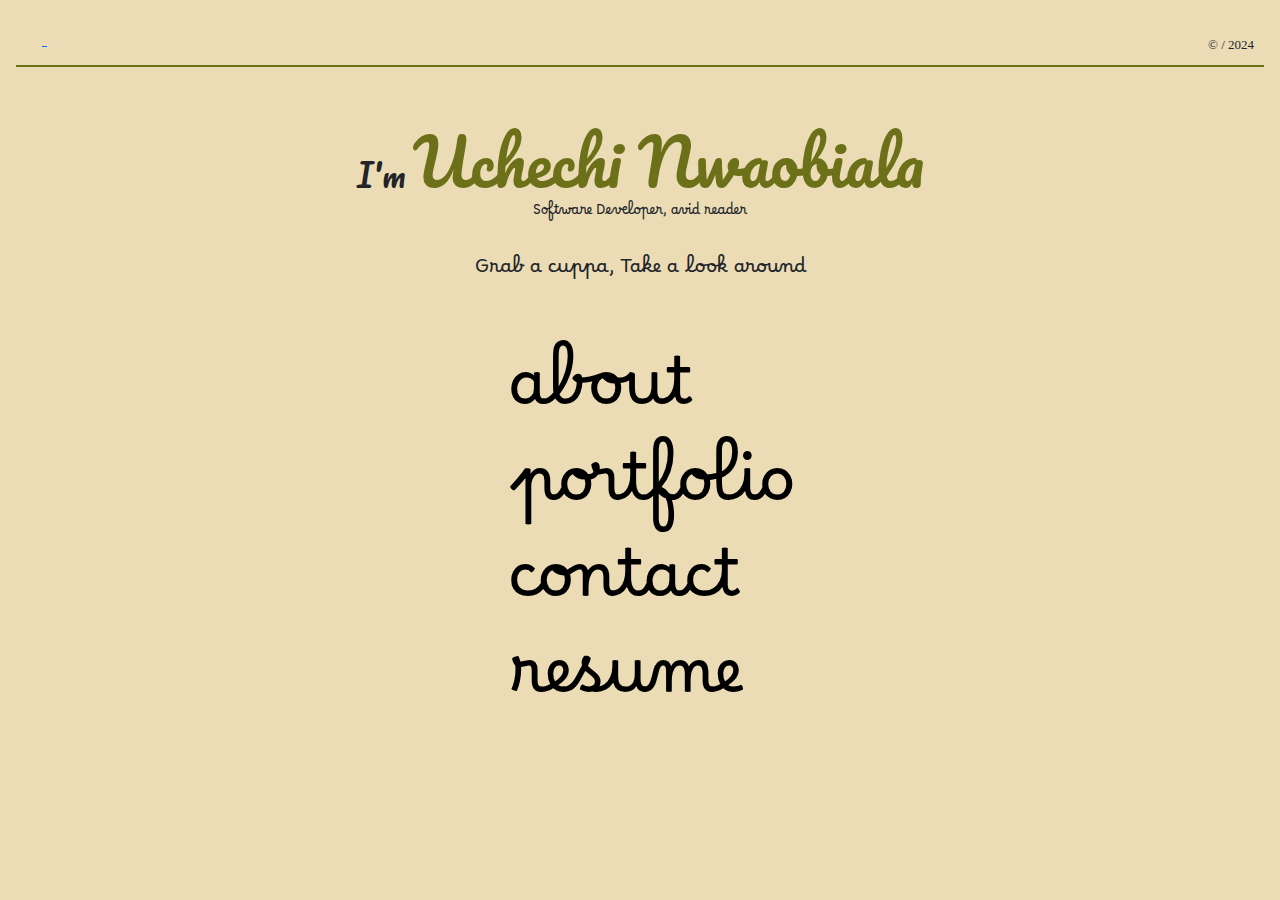
==== index.html @ dc9ac8cf "Initial Commit!!" ====
<!DOCTYPE html>
<html lang="en">
<head>
  <meta charset="UTF-8">
  <meta name="viewport" content="width=device-width, initial-scale=1.0"> <!-- displays site properly based on user's device -->

  <link rel="icon" type="image/png" sizes="32x32" href="assets\images\Logo.png">
  <link rel="stylesheet" href="style.css">
  <link href="https://cdn.jsdelivr.net/npm/bootstrap@5.3.3/dist/css/bootstrap.min.css" rel="stylesheet" integrity="sha384-QWTKZyjpPEjISv5WaRU9OFeRpok6YctnYmDr5pNlyT2bRjXh0JMhjY6hW+ALEwIH" crossorigin="anonymous">
<link rel="stylesheet" href="https://cdnjs.cloudflare.com/ajax/libs/font-awesome/4.7.0/css/font-awesome.min.css">
<link rel="preconnect" href="https://fonts.googleapis.com">
<link rel="preconnect" href="https://fonts.gstatic.com" crossorigin>
<link href="https://fonts.googleapis.com/css2?family=Borel&family=Jacquard+12&family=Marko+One&family=Monoton&family=Pacifico&family=Roboto+Mono:ital,wght@0,100..700;1,100..700&family=Sacramento&family=Spirax&family=Yatra+One&display=swap" rel="stylesheet">
<link rel="preconnect" href="https://fonts.googleapis.com">
<link rel="preconnect" href="https://fonts.gstatic.com" crossorigin>
<link href="https://fonts.googleapis.com/css2?family=Bodoni+Moda:ital,opsz,wght@0,6..96,400..900;1,6..96,400..900&family=Borel&family=Jacquard+12&family=Marko+One&family=Monoton&family=Pacifico&family=Roboto+Mono:ital,wght@0,100..700;1,100..700&family=Sacramento&family=Spirax&family=Yatra+One&display=swap" rel="stylesheet">


  
  <title>Uchechi Nwaobiala | Portfolio</title>


  <!-- Feel free to remove these styles or customise in your own stylesheet 👍 -->
  <style>
    .attribution { font-size: 11px; text-align: center; }
    .attribution a { color: hsl(228, 45%, 44%); }
  </style>
</head>
<body>

  <header id="navbar">
    <nav class="image-container">
      <a href="https://www.linkedin.com/in/uche-nwaobiala">
        <img src="https://img.icons8.com/?size=100&id=447&format=png&color=000000" alt="">
      </a>
     <a href="https://www.github.com/Uchyy">
      <img src="https://img.icons8.com/?size=100&id=62856&format=png&color=000000" alt=""></a>

      <a href="mailto:uchenwaobiala@gmail.com">
      <img src="https://img.icons8.com/?size=100&id=Y2GfpkgYNp42&format=png&color=000000" alt=""></a>
    </nav>

    <nav class="notation">
      <h7>© / 2024</h7>
    </nav>
  </header>

  <section class="intro">
    <h2 class="intro-text"><h2>I'm <span>Uchechi Nwaobiala</span></h2>
    <h4 class="intro-text">Software Developer, avid reader</h4>
    <h6 class="intro-text">Grab a cuppa, Take a look around</h6>

  </section>

  <section class="navLinks">
    <div class="links"> <img src="https://img.icons8.com/?size=100&id=85139&format=png&color=000000" alt=""><a href="about.html">about </a>
    </div>

    <div class="links"> <img src="https://img.icons8.com/?size=100&id=482&format=png&color=000000" alt="">  <a href="portfolio.html">portfolio</a>
    </div>

    <div class="links"> <img src="https://img.icons8.com/?size=100&id=2817&format=png&color=000000" alt="">   <a href="contact.html">contact</a></div>
    
    <div class="links"> <img src="https://img.icons8.com/?size=100&id=1395&format=png&color=000000" alt="">  <a href="resume.html">resume</a></div>
  

  
  </section>


</body>
</html>
---- style.css ----
body {
    background-color: rgba(234, 216, 174, 0.904) !important;
    display: flex;
    flex-direction: column;
    width: 100vw;
    height: 100vh;
    padding: 1rem;
}
#navbar {
    display: flex;
    flex-direction: row;
    justify-content: center;
    align-items: center;
    width: 100%;
    padding: 10px;
    border-bottom: 2px solid;
    border-color: rgb(107, 112, 25);
}

.image-container {
    display: inline-block;
    width: 50%;

}
.image-container img {
    height: 20px;
    padding-right: 1rem;
}

.notation {
    padding-top: 9px;
    width: 50%;
    text-align: right;
    font-size: small;
    font-family: "Lucida Handwriting", cursive;
}

.intro {
    margin-top: 3rem;
    height: auto;
    text-align: center;  
}
.intro span {
    color: rgb(107, 112, 25);
    font-size: 4rem;
    text-align: left;
}
.intro-text {
    font-weight: normal;
    font-size: larger;
    font-family: "Borel", cursive;
}

.intro h2 {
    font-family: "Pacifico", cursive;
}

.intro h4 {
    font-size: small;
    padding-bottom: 30px;
    font-weight: normal;
}

.navLinks {
    display: flex;
    flex-direction: column;
    margin: 0 auto;
    margin-top: 4rem;

}

.navLinks a {
    text-decoration: none;
    font-weight: normal;
    color: black;
    font-family: "Borel", normal;
    font-size: 4rem;
    padding-left: 1.5rem;
}

.links{
    display: flex;
    flex-direction: row;
    text-align: right;
}

.navLinks a:hover {
    font-weight: bolder;
    font-style: italic;
}

.navLinks img {
    height: 3rem;
}
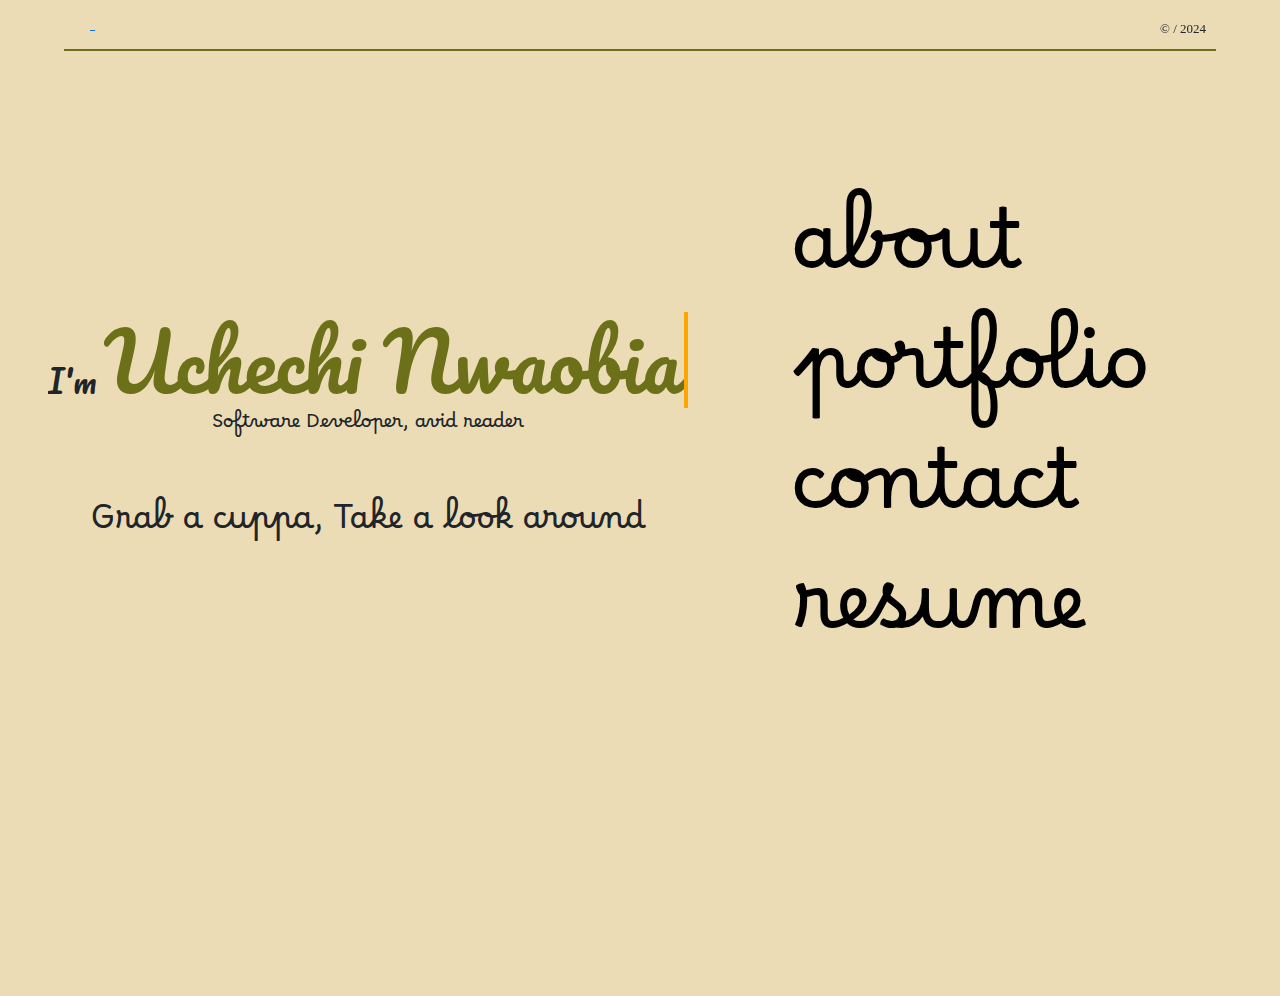
==== commit 420a69b1: "finishing touches" ====
--- a/index.html
+++ b/index.html
@@ -63,8 +63,6 @@
     
     <div class="links"> <img src="https://img.icons8.com/?size=100&id=1395&format=png&color=000000" alt="">  <a href="resume.html">resume</a></div>
   
-
-  
   </section>
 
 
--- a/style.css
+++ b/style.css
@@ -36,13 +36,13 @@
 }
 
 .intro {
-    margin-top: 3rem;
+    margin-top: 4rem;
     height: auto;
     text-align: center;  
 }
 .intro span {
     color: rgb(107, 112, 25);
-    font-size: 4rem;
+    font-size: 2rem;
     text-align: left;
 }
 .intro-text {
@@ -53,7 +53,38 @@
 
 .intro h2 {
     font-family: "Pacifico", cursive;
+    overflow: hidden; 
+    border-right: .15em solid orange; /* The typwriter cursor */
+    white-space: nowrap;
+    animation: 
+    typing 3.5s steps(40, end),
+    blink-caret .75s step-end infinite;
 }
+@keyframes typing {
+    from { width: 0 }
+    to { width: 100% }
+  }
+  
+  /* The typewriter cursor effect */
+  @keyframes blink-caret {
+    from, to { border-right-color: transparent }
+    50% { border-right-color: black; }
+  }
+
+  /* Add a new keyframe to hide the cursor after typing */
+@keyframes hide-cursor {
+    from { border-right: .15em solid rgb(127, 125, 122); }
+    to { border-right: none; }
+}
+
+/* Apply the hide-cursor animation after the typing animation */
+.intro h2 {
+    animation: 
+    typing 3.5s steps(40, end),
+    blink-caret .75s step-end infinite, 
+    hide-cursor 0.1s forwards 3.5s; /* Delay hide-cursor to start after typing is complete */
+}
+
 
 .intro h4 {
     font-size: small;
@@ -65,7 +96,7 @@
     display: flex;
     flex-direction: column;
     margin: 0 auto;
-    margin-top: 4rem;
+    margin-top: 6rem;
 
 }
 
@@ -91,4 +122,57 @@
 
 .navLinks img {
     height: 3rem;
+}
+
+ul li:last-child {
+    padding-bottom: 1rem;
+}
+
+@media (min-width: 768px) {
+    body {
+        display: flex;
+        flex-direction: row;
+        padding: 0;
+        justify-content: center;
+    }
+    #navbar {
+        position: fixed;
+        width: 90%;
+    }
+    section {
+        width: 50vw;
+        padding-top: 7rem;
+        height: 100%;
+        margin-left: 3rem;
+    }
+
+    .navLinks a {
+        font-size: 5rem;
+    }
+    .navLinks {
+        margin-left: 5rem;
+    }
+    .intro h4 {
+        font-weight: normal;
+        font-size: larger;
+        font-family: "Borel", cursive;
+    }
+
+    .intro {
+        padding-top: 15rem;
+        margin-top: auto 0;
+        margin-left: 3rem;
+    }
+
+    .intro span{
+        font-size: 5rem;
+    }
+
+    .intro h6 {
+        padding-top: 2rem;
+        font-weight: normal;
+        font-size: 2rem;
+        font-family: "Borel", cursive;
+    }
+
 }